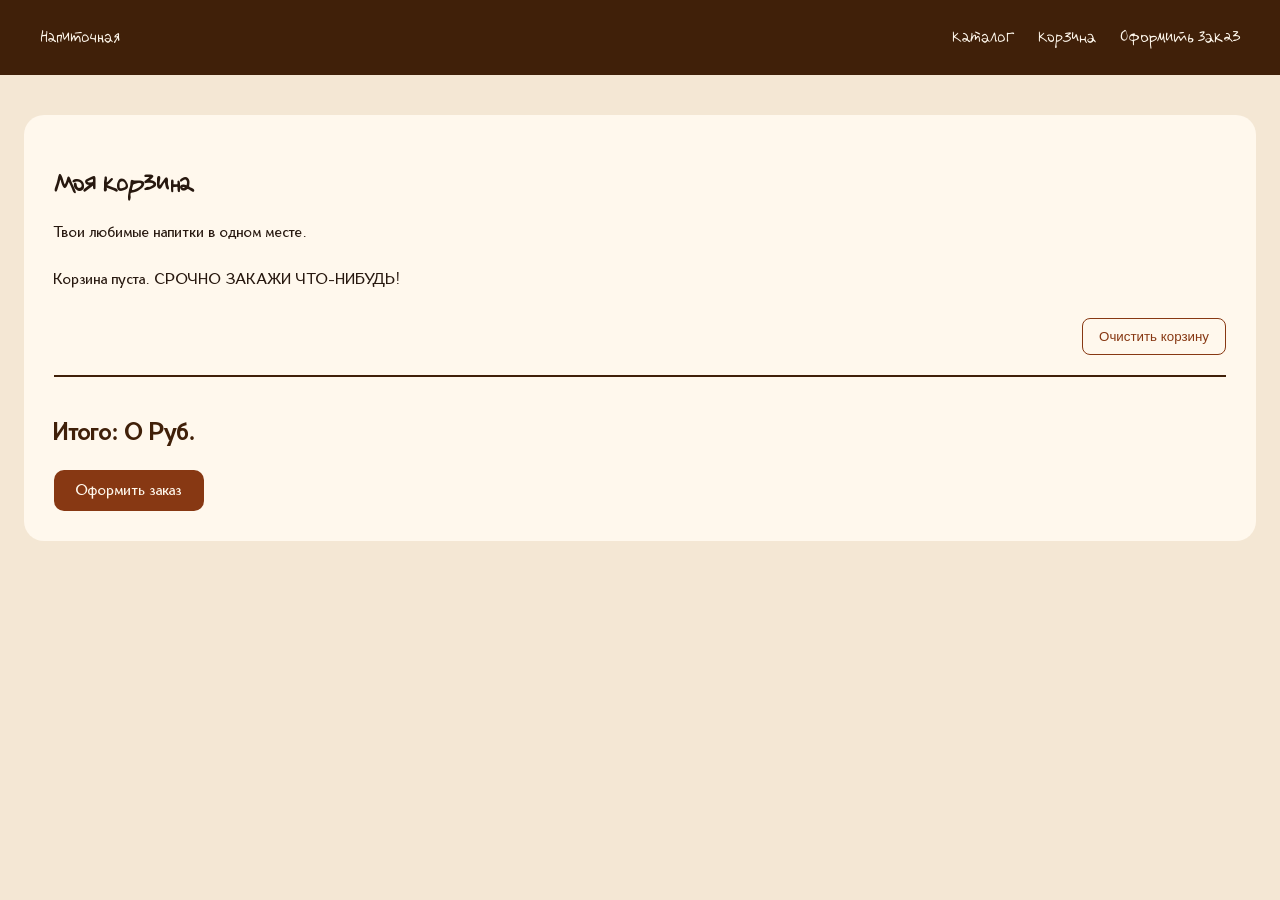
==== cart.html @ 4053f917 "страница корзины и заказа" ====
<!doctype html>
<html lang="ru">
  <head>
    <meta charset="UTF-8" />
    <meta name="viewport" content="width=device-width, initial-scale=1.0" />
    <title>Корзина — Drink drank drunk</title>
    <link rel="stylesheet" href="css/style.css" />

    <script src="js/data.js" defer></script>
    <script src="js/cart.js" defer></script>
  </head>
  <body>
    <header class="site-header">
      <a class="logo" href="index.html">Напиточная</a>

      <nav aria-label="Основная навигация">
        <a href="catalog.html">Каталог</a>
        <a href="cart.html" aria-current="page">Корзина</a>
        <a href="order.html">Оформить заказ</a>
      </nav>
    </header>

    <main>
      <section class="cart-page" aria-labelledby="cart-title">
        <h1 id="cart-title">Моя корзина</h1>
        <p>Твои любимые напитки в одном месте.</p>

        <!--В этот контейнер будем добавлять товары корзины-->
        <div class="cart-items"></div>

        <button type="button" id="clear-cart" class="cart-clear">
          Очистить корзину
        </button>

        <div class="cart-summary">
          <p>Итого: <strong id="cart-total">0 Руб.</strong></p>
          <a class="hero-button" href="order.html">Оформить заказ</a>
        </div>
      </section>
    </main>
  </body>
</html>
---- css/style.css ----
@font-face {
  font-family: "Valera Sans";
  src: url("../fonts/valera-sans.ttf") format("truetype");
  font-weight: 400;
  font-style: normal;
}
@font-face {
  font-family: "Hardenne";
  src: url("../fonts/hardenne.ttf") format("truetype");
  font-weight: 400;
  font-style: normal;
}
:root {
  --bg: #f4e7d4;
  --dark: #402009;
  --accent: #873813;
  --text: #27180f;
  --light: #fff8ed;
}

body {
  margin: 0;
  background: var(--bg);
  color: var(--text);
  font-family: "Hardenne", Arial, sans-serif;
}

.site-header {
  background: var(--dark);
  padding: 24px 40px;
}

.logo,
.site-header nav a {
  color: var(--light);
  text-decoration: none;
}

.site-header {
  display: flex;
  justify-content: space-between;
  align-items: center;
  gap: 24px;
}

.site-header nav {
  display: flex;
  gap: 24px;
  flex-wrap: wrap;
}

.logo,
.site-header nav a,
h1,
h2 {
  font-family: "Valera Sans", Arial, sans-serif;
}

.hero {
  background: var(--dark);
  color: var(--light);
  margin: 24px;
  padding: 40px 30px;
  border-radius: 20px;
}

.hero h1 {
  font-size: 40px;
  margin-top: 0;
}

.hero p {
  font-size: 20px;
  line-height: 1.6;
}

.hero-button {
  display: inline-block;
  background: var(--accent);
  color: var(--light);
  padding: 12px 22px;
  border-radius: 10px;
  text-decoration: none;
}

.hero p {
  max-width: 600px;
}

.hero-button:hover {
  background: var(--bg);
  color: var(--dark);
}

.hero-button:focus-visible {
  outline: 3px solid var(--light);
  outline-offset: 4px;
}

.popular {
  margin: 40px 24px;
  padding: 30px;
  background: var(--light);
  border-radius: 20px;
}

.popular h2 {
  margin-top: 0;
  color: var(--dark);
  font-size: 32px;
}

.popular p {
  color: var(--text);
  font-size: 18px;
}

.products-grid {
  display: grid;
  grid-template-columns: 1fr;
  gap: 20px;
  margin-top: 24px;
}

.product-card {
  background: var(--bg);
  padding: 20px;
  border-radius: 15px;
  display: flex;
  flex-direction: column;
}

.product-card h3 {
  margin: 0;
  color: var(--dark);
}

.product-image {
  display: block;
  width: 100%;
  height: 220px;
  object-fit: contain;
  margin-bottom: 15px;
}

.product-description {
  color: var(--text);
  font-size: 16px;
  line-height: 1.5;
}

.product-price {
  color: var(--accent);
  font-size: 24px;
  font-weight: bold;
  margin-bottom: 0;
  margin-top: auto; /*Можем занять всё свободное пространство над собой*/

  display: flex; /*Старая + новая цена (по скидке) будут вместе*/
  align-items: baseline;
  gap: 10px;
}

.product-availability {
  color: var(--dark);
  font-size: 14px;
  font-weight: bold;
  margin-top: 12px;
}

.product-button {
  background: var(--accent);
  color: var(--light);
  border: none;
  border-radius: 10px;
  padding: 12px 20px;
  font: inherit;
  cursor: pointer;
  width: 100%;
  box-sizing: border-box; /*Кнопка не выходит за пределы карточки*/
  margin-top: 15px;

  display: block;
  text-align: center;
  text-decoration: none;
}

.product-button:hover {
  background: var(--dark);
}

.product-button:focus-visible {
  outline: 3px solid var(--accent);
  outline-offset: 3px;
}

.product-button:disabled {
  background: var(--dark);
  opacity: 0.5;
  cursor: not-allowed;
}

@media (min-width: 700px) {
  .products-grid {
    grid-template-columns: repeat(2, 1fr);
  }
}

@media (min-width: 1100px) {
  .products-grid {
    grid-template-columns: repeat(3, 1fr);
  }
}

.product-old-price {
  color: var(--text);
  font-size: 16px;
  font-weight: normal;
  opacity: 0.7;
}

.catalog {
  margin: 40px 24px;
  padding: 30px;
  background: var(--light);
  border-radius: 20px;
}

.catalog-search {
  display: flex;
  flex-direction: column;
  gap: 8px;
  max-width: 420px;
  margin: 24px 0;
}

.catalog-search label {
  font-weight: bold;
  color: var(--dark);
}

.catalog-search input {
  width: 100%; /*Поле ввода занимает всю доступную ширину родителя*/
  box-sizing: border-box; /*Ширина включает внутренние отступы и границы*/
  padding: 12px 15px;
  border: 2px solid var(--dark);
  border-radius: 10px;
  background: var(--light);
  color: var(--text);
  font: inherit;
}

.catalog-search input:focus-visible {
  outline: 3px solid var(--accent);
  outline-offset: 3px;
}

.catalog-empty {
  grid-column: 1 / -1; /*Чтобы сообщение в каталоге "Ничего не найдено" растянулось от 1й до последней линии сетки grid - займет всю ширину*/
  text-align: center;
  padding: 40px 20px;
  color: var(--text);
  font-size: 18px;
}

.catalog-filter {
  display: flex;
  flex-direction: column;
  gap: 8px;
  max-width: 420px;
  margin-bottom: 24px;
}

.catalog-filter label {
  font-weight: bold;
  color: var(--dark);
}

.catalog-filter select {
  width: 100%;
  padding: 12px 15px;
  border: 2px solid var(--dark);
  border-radius: 10px;
  background: var(--light);
  color: var(--text);
  font: inherit;
  cursor: pointer;
}

.catalog-filter select:focus-visible {
  outline: 3px solid var(--accent);
  outline-offset: 3px;
}

.catalog-count {
  color: var(--dark);
  font-size: 16px;
  font-weight: bold;
  margin: 20px 0 10px;
}

.reset-button {
  background: transparent;
  color: var(--dark);
  border: 2px solid var(--dark);
  border-radius: 10px;
  padding: 12px 20px;
  font: inherit;
  cursor: pointer;
}

.reset-button:hover {
  background: var(--dark);
  color: var(--light);
}

.reset-button:focus-visible {
  outline: 3px solid var(--accent);
  outline-offset: 3px;
}

.product-page {
  margin: 40px 24px;
  padding: 30px;
  background: var(--light);
  border-radius: 20px;
}

.back-link {
  display: inline-block;
  color: var(--accent);
  text-decoration: none;
  margin-bottom: 24px;
}

.back-link:hover {
  text-decoration: underline;
}

.back-link:focus-visible {
  outline: 3px solid var(--accent);
  outline-offset: 4px;
}

.product-details {
  display: flex;
  flex-direction: column;
  gap: 20px;
  margin-top: 24px;
}

.detail-image {
  width: 100%;
  max-width: 350px;
  height: 300px;
  object-fit: contain; /*Сохраняем пропорции, фото целиком помещается в эту область*/
}

.detail-description {
  font-size: 18px;
  line-height: 1.6;
}

.detail-price {
  color: var(--accent);
  font-size: 28px;
  font-weight: bold;
  margin: 0;
}

.product-link {
  color: inherit;
  text-decoration: none;
}

.product-link:hover {
  text-decoration: underline;
}

.product-link:focus-visible {
  outline: 3px solid var(--accent);
  outline-offset: 4px;
}

.detail-button {
  max-width: 300px;
}

.cart-page {
  margin: 40px 24px;
  padding: 30px;
  background: var(--light);
  border-radius: 20px;
}

.cart-items {
  display: flex;
  flex-direction: column;
  gap: 20px;
  margin: 30px 0;
}

.cart-summary {
  padding-top: 20px;
  border-top: 2px solid var(--dark); /*Верхняя разделительная линия*/
}

.cart-summary p {
  color: var(--dark);
  font-size: 24px;
  font-weight: bold;
}

.cart-item {
  display: flex;
  align-items: center;
  gap: 20px;
  padding: 20px;
  background: var(--bg);
  border-radius: 15px;
}

.cart-item-image {
  width: 100px;
  height: 100px;
  object-fit: contain;
  flex-shrink: 0; /*Запрещаем уменьшать размеры фото, если рядом длинное название напитка*/
}

.cart-item h2 {
  color: var(--dark);
  font-size: 20px;
  margin: 0 0 10px;
}

.cart-item-price {
  color: var(--accent);
  font-size: 20px;
  font-weight: bold;
  margin: 0; /*Убираем отступы абзаца*/
}

.cart-item-quantity {
  color: var(--text);
  font-size: 16px;
  margin-top: 10px;
  margin-bottom: 0;
}

.cart-remove {
  margin-top: 10px;
  padding: 8px 12px;
  background: transparent;
  color: var(--accent);
  border: 1px solid var(--accent);
  border-radius: 8px;
  cursor: pointer;
}

.cart-clear {
  display: block;
  margin: 0 0 20px auto;
  padding: 10px 16px;
  background: transparent;
  color: var(--accent);
  border: 1px solid var(--accent);
  border-radius: 8px;
  cursor: pointer;
}

.cart-clear:disabled {
  opacity: 0.5;
  cursor: not-allowed;
}

.order-page {
  margin: 40px 24px;
  padding: 30px;
  background: var(--light);
  border-radius: 20px;
}

#order-form {
  display: flex;
  flex-direction: column;
  gap: 12px;
  max-width: 500px;
  margin-top: 25px;
}

#order-form input,
#order-form textarea {
  padding: 12px;
  border: 1px solid var(--dark);
  border-radius: 8px;
  font: inherit;
}

#order-form button {
  padding: 14px;
  background: var(--accent);
  color: var(--light);
  border: none;
  border-radius: 8px;
  cursor: pointer;
}
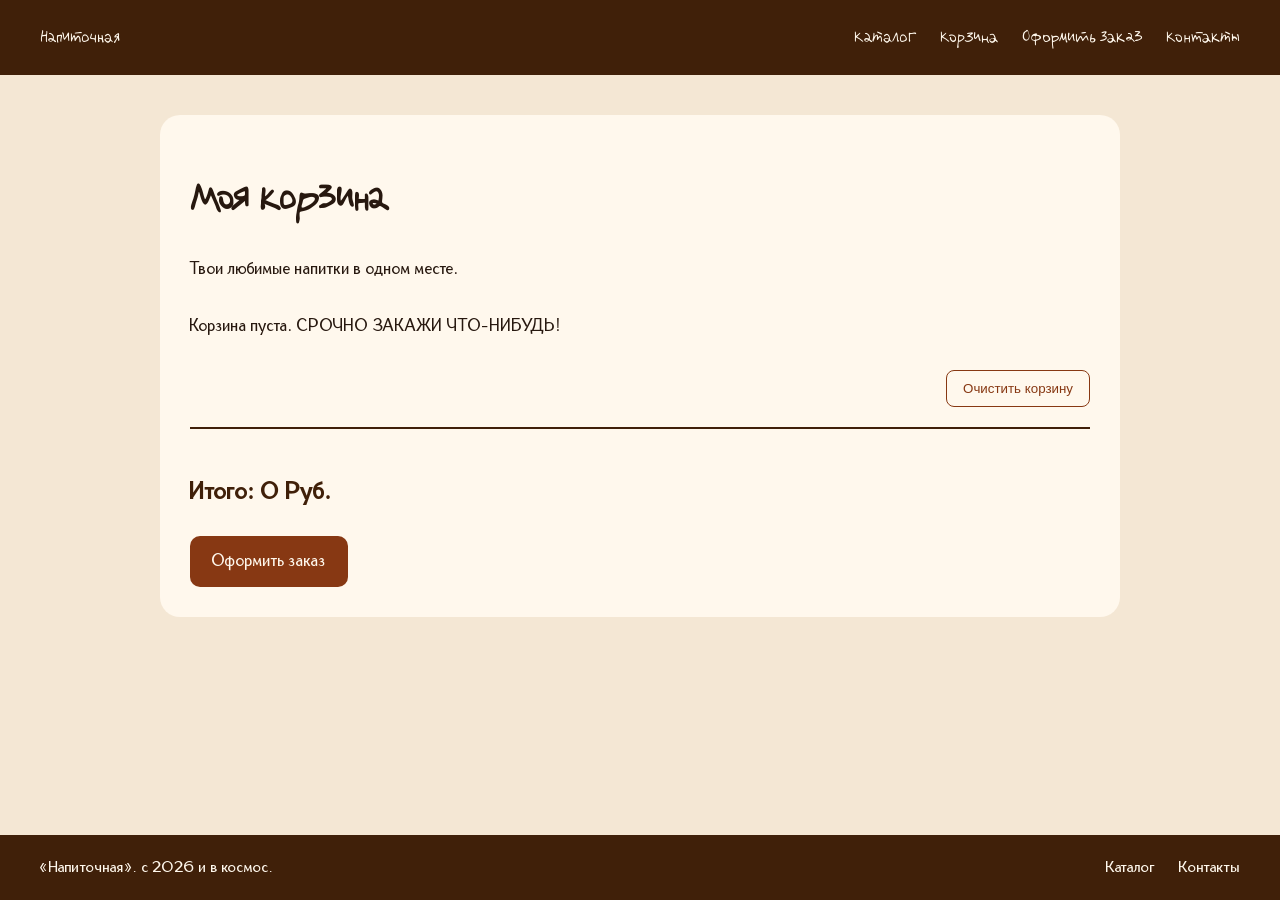
==== commit 0751b4b1: "контакты, доработка оформления заказа" ====
--- a/cart.html
+++ b/cart.html
@@ -17,6 +17,8 @@
         <a href="catalog.html">Каталог</a>
         <a href="cart.html" aria-current="page">Корзина</a>
         <a href="order.html">Оформить заказ</a>
+
+        <a href="contacts.html">Контакты</a>
       </nav>
     </header>
 
@@ -38,5 +40,13 @@
         </div>
       </section>
     </main>
+    <footer class="site-footer">
+      <p>«Напиточная». с 2026 и в космос.</p>
+
+      <div class="footer-links">
+        <a href="catalog.html">Каталог</a>
+        <a href="contacts.html">Контакты</a>
+      </div>
+    </footer>
   </body>
 </html>
--- a/css/style.css
+++ b/css/style.css
@@ -23,6 +23,14 @@
   background: var(--bg);
   color: var(--text);
   font-family: "Hardenne", Arial, sans-serif;
+
+  min-height: 100vh;
+  display: flex;
+  flex-direction: column;
+}
+
+main {
+  flex: 1;
 }
 
 .site-header {
@@ -504,3 +512,118 @@
   border-radius: 8px;
   cursor: pointer;
 }
+
+.contacts-page {
+  margin: 40px 24px;
+  padding: 30px;
+  background: var(--light);
+  border-radius: 20px;
+}
+
+.contacts-info {
+  margin-top: 30px;
+  padding: 20px;
+  background: var(--bg);
+  border-radius: 15px;
+}
+
+.contacts-info a {
+  color: var(--accent);
+  font-weight: bold;
+}
+
+.cart-page,
+.contacts-page,
+.order-page {
+  width: calc(100% - 32px);
+  max-width: 960px;
+  margin: 40px auto;
+  box-sizing: border-box;
+  font-size: 17px;
+  line-height: 1.6;
+}
+
+.cart-page h1,
+.contacts-page h1,
+.order-page h1 {
+  font-size: 34px;
+}
+
+.contacts-info h2 {
+  font-size: 24px;
+}
+
+#order-form {
+  width: 100%;
+  max-width: 560px;
+  margin: 25px auto 0;
+}
+
+#order-form button {
+  font: inherit;
+}
+
+@media (max-width: 600px) {
+  .site-header {
+    flex-direction: column;
+    align-items: flex-start;
+    padding: 20px 16px;
+  }
+
+  .site-header nav {
+    gap: 12px;
+  }
+
+  .cart-page,
+  .contacts-page,
+  .order-page {
+    width: calc(100% - 24px);
+    margin: 20px auto;
+    padding: 20px;
+  }
+
+  .cart-item {
+    flex-direction: column;
+    align-items: flex-start;
+  }
+
+  #order-form input,
+  #order-form textarea {
+    width: 100%;
+    box-sizing: border-box;
+  }
+
+  .contacts-info a {
+    overflow-wrap: anywhere; /*Защита длинных ссылок (переносятся)*/
+  }
+}
+
+.site-footer {
+  background: var(--dark);
+  color: var(--light);
+  padding: 24px 40px;
+  display: flex;
+  justify-content: space-between;
+  align-items: center;
+  flex-wrap: wrap;
+  gap: 15px;
+}
+
+.site-footer p {
+  margin: 0;
+}
+
+.footer-links {
+  display: flex;
+  flex-wrap: wrap;
+  gap: 24px;
+}
+
+.footer-links a {
+  color: var(--light);
+  text-decoration: none;
+}
+
+.footer-links a:hover {
+  text-decoration: underline;
+}
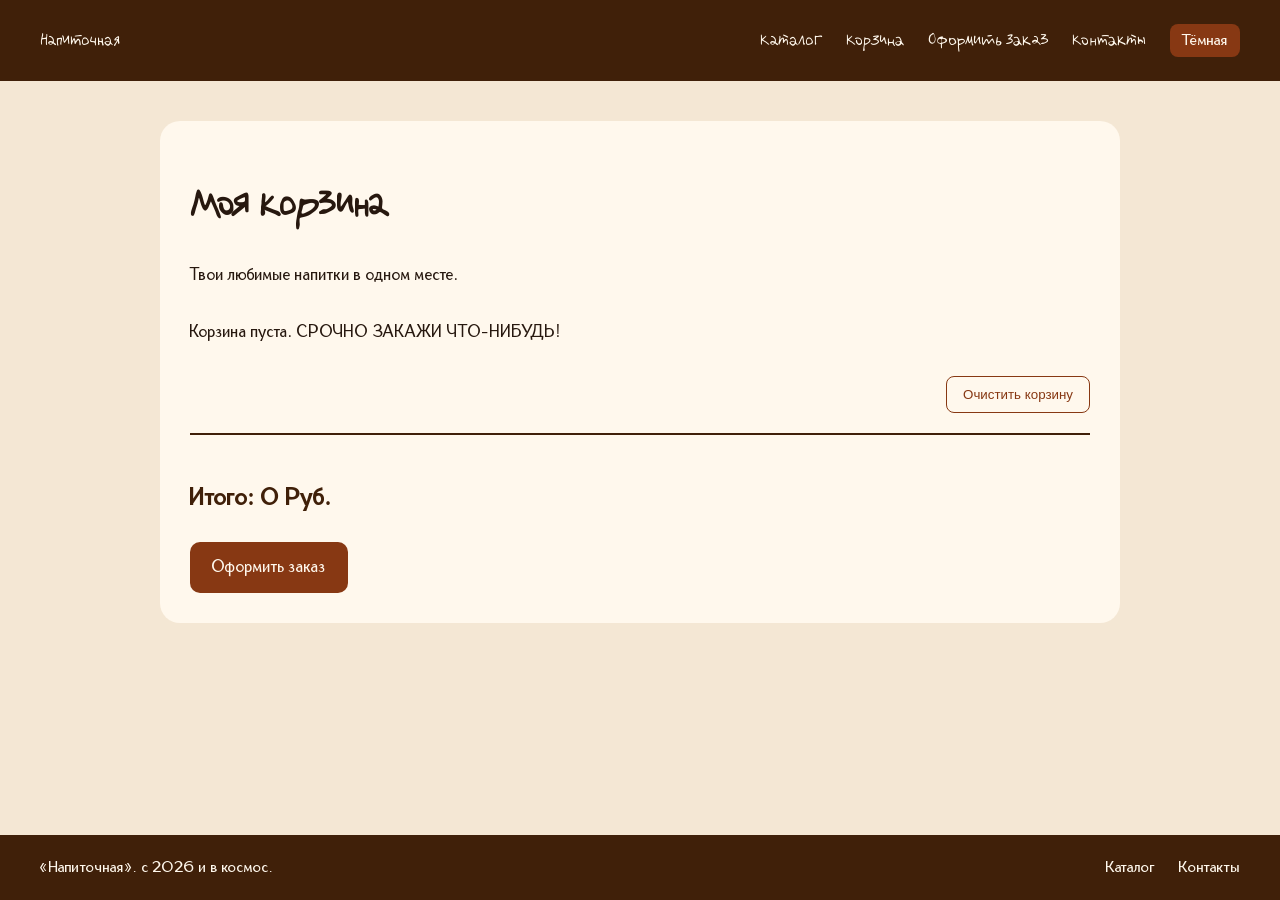
==== commit 5e0efa1b: "темная тема" ====
--- a/cart.html
+++ b/cart.html
@@ -8,6 +8,8 @@
 
     <script src="js/data.js" defer></script>
     <script src="js/cart.js" defer></script>
+
+    <script src="js/theme.js" defer></script>
   </head>
   <body>
     <header class="site-header">
--- a/css/style.css
+++ b/css/style.css
@@ -627,3 +627,48 @@
 .footer-links a:hover {
   text-decoration: underline;
 }
+
+.dark-theme {
+  --bg: #17100e;
+  --dark: #f4e7d4;
+  --accent: #d18a65;
+  --text: #f0e2d3;
+  --light: #30201b;
+}
+
+.dark-theme .site-header,
+.dark-theme .site-footer,
+.dark-theme .hero {
+  background: #24150f;
+  color: var(--text);
+}
+
+.dark-theme .site-header a,
+.dark-theme .site-footer a {
+  color: var(--text);
+}
+
+.dark-theme #order-form input,
+.dark-theme #order-form textarea {
+  background: #24150f;
+  color: var(--text);
+}
+
+.site-header nav {
+  align-items: center;
+}
+/*Переключатель тем*/
+.theme-toggle {
+  padding: 8px 12px;
+  background: var(--accent);
+  color: var(--light);
+  border: none;
+  border-radius: 8px;
+  font: inherit;
+  cursor: pointer;
+}
+
+.theme-toggle:focus-visible {
+  outline: 2px solid var(--accent);
+  outline-offset: 3px;
+}
